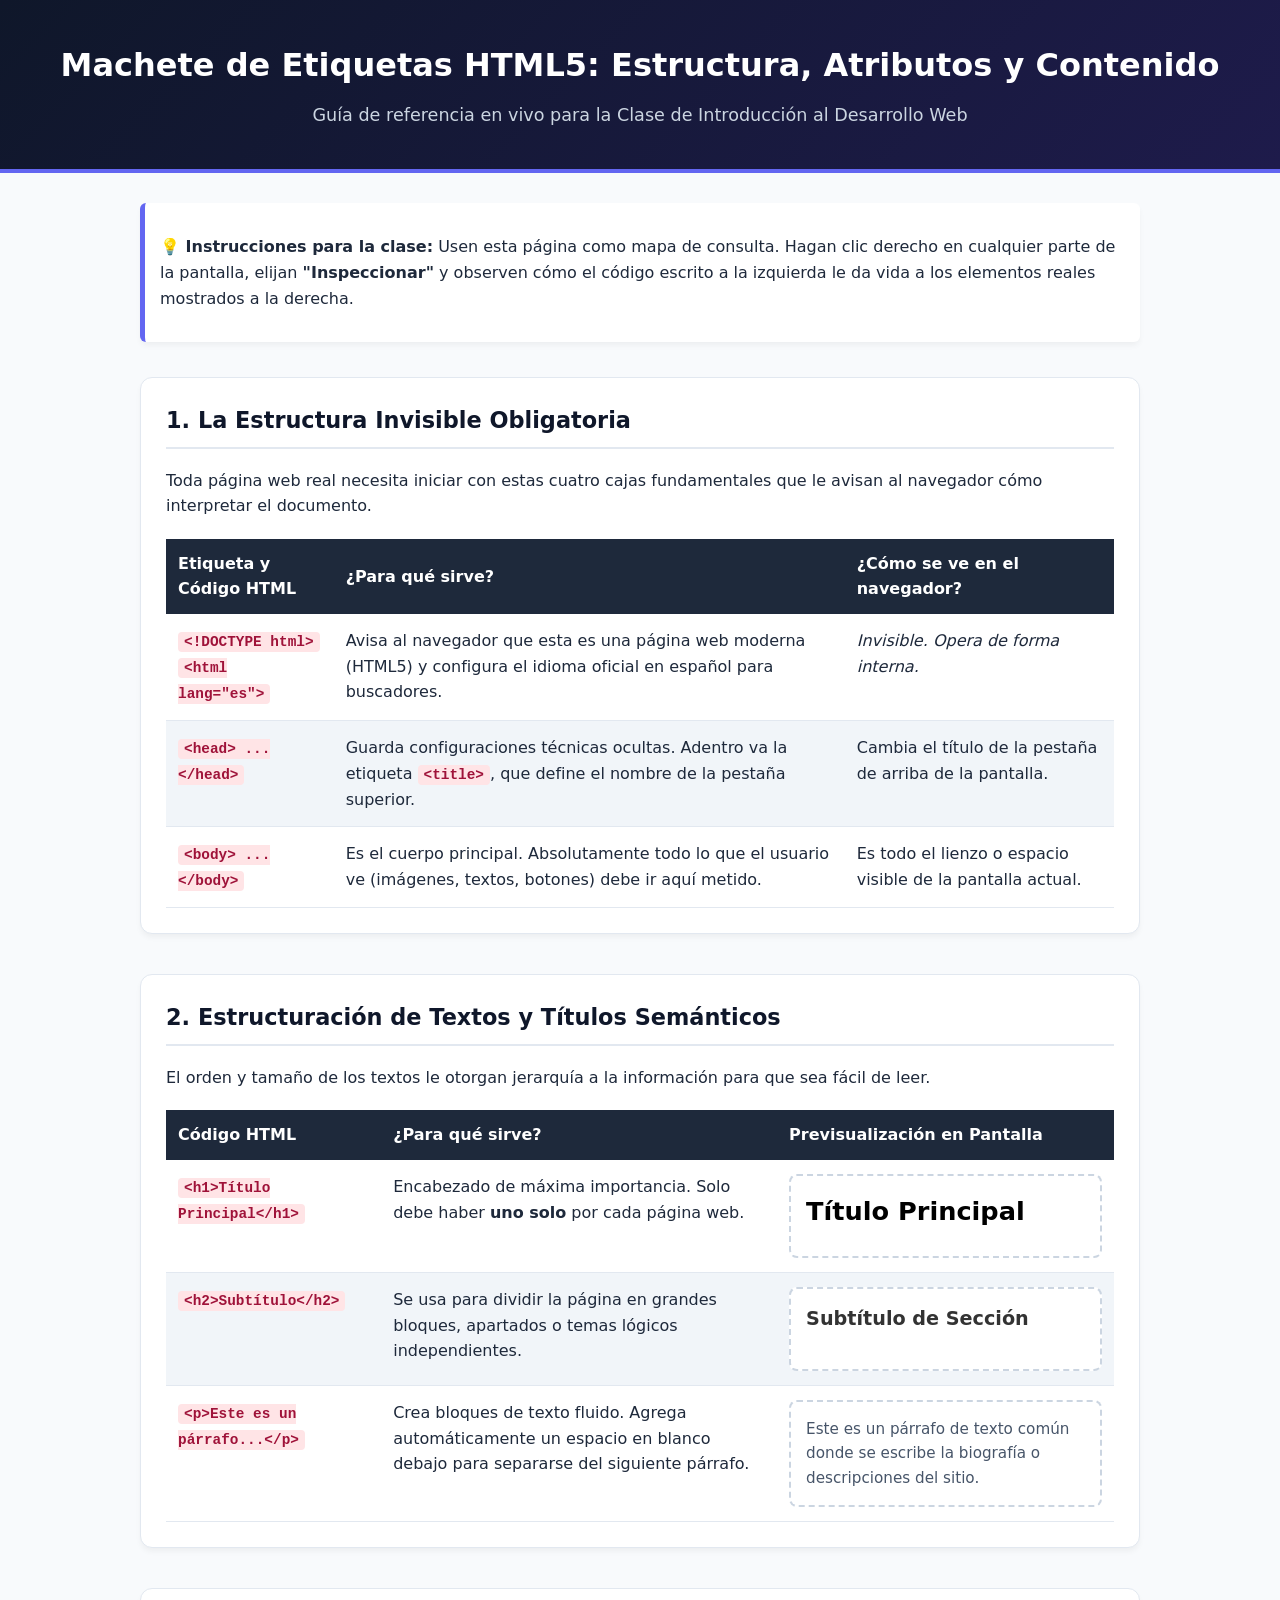
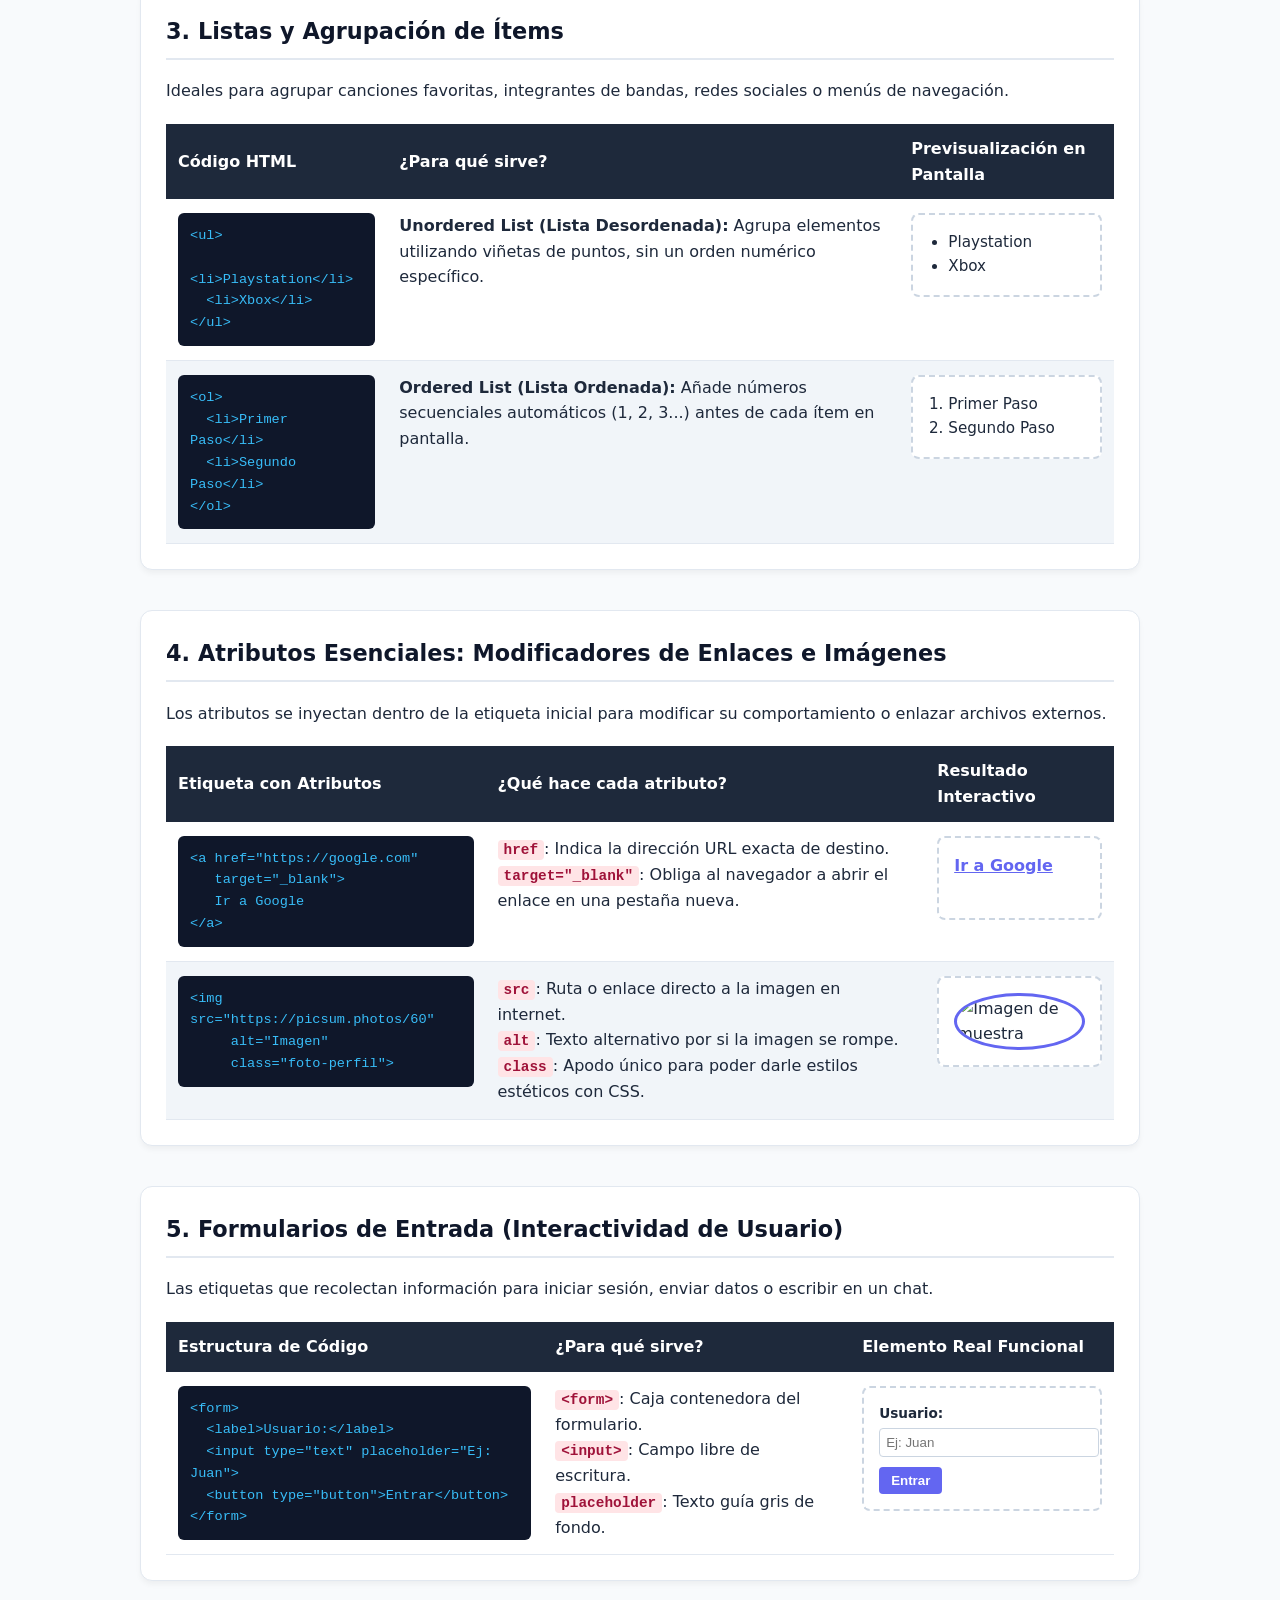
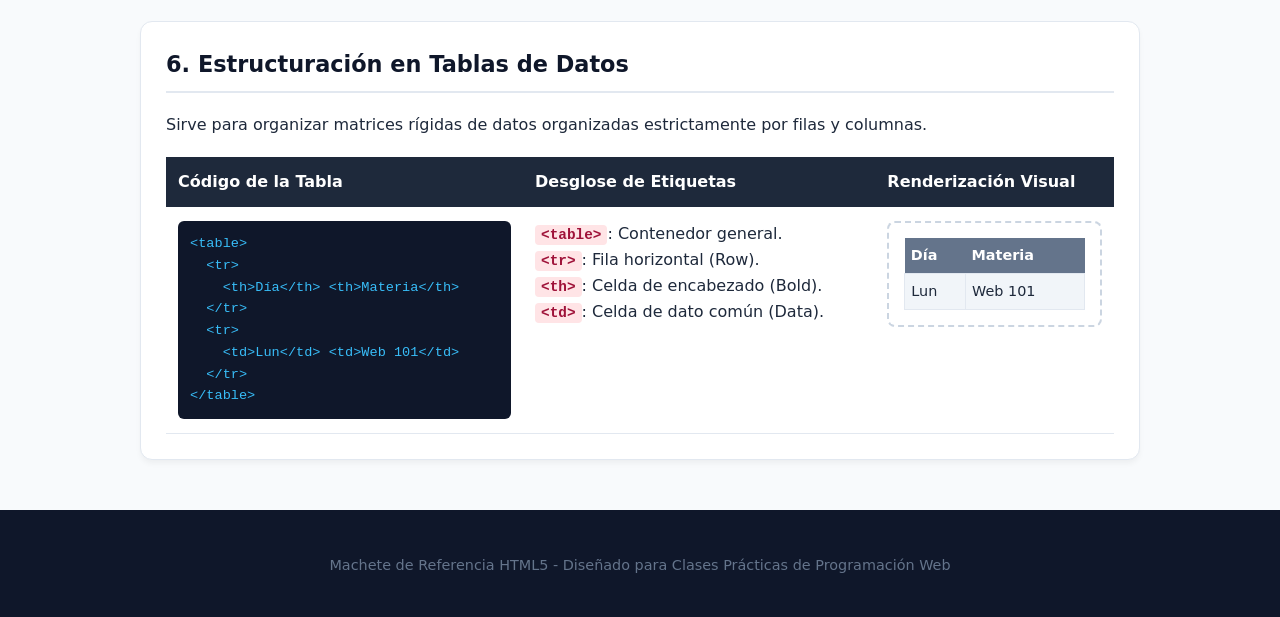
==== Clases/1°_semana/HTML/index.html @ 9af65102 "carga de primera semana de clases" ====
<!DOCTYPE html>
<html lang="es">
<head>
  <meta charset="UTF-8">
  <meta name="viewport" content="width=device-width, initial-scale=1.0">
  <title>Machete Interactivo de HTML5</title>
  <link rel="stylesheet" href="styles.css">
</head>
<body>

  <header class="header-banner">
    <h1>Machete de Etiquetas HTML5: Estructura, Atributos y Contenido</h1>
    <p>Guía de referencia en vivo para la Clase de Introducción al Desarrollo Web</p>
  </header>

  <main class="contenedor-principal">
    <div class="intro-box">
      <p><strong>💡 Instrucciones para la clase:</strong> Usen esta página como mapa de consulta. Hagan clic derecho en cualquier parte de la pantalla, elijan <strong>"Inspeccionar"</strong> y observen cómo el código escrito a la izquierda le da vida a los elementos reales mostrados a la derecha.</p>
    </div>

    <section class="bloque-leccion">
      <h2>1. La Estructura Invisible Obligatoria</h2>
      <p>Toda página web real necesita iniciar con estas cuatro cajas fundamentales que le avisan al navegador cómo interpretar el documento.</p>
      
      <table class="tabla-etiquetas">
        <thead>
          <tr>
            <th>Etiqueta y Código HTML</th>
            <th>¿Para qué sirve?</th>
            <th>¿Cómo se ve en el navegador?</th>
          </tr>
        </thead>
        <tbody>
          <tr>
            <td><code>&lt;!DOCTYPE html&gt;</code><br><code>&lt;html lang="es"&gt;</code></td>
            <td>Avisa al navegador que esta es una página web moderna (HTML5) y configura el idioma oficial en español para buscadores.</td>
            <td><em>Invisible. Opera de forma interna.</em></td>
          </tr>
          <tr>
            <td><code>&lt;head&gt; ... &lt;/head&gt;</code></td>
            <td>Guarda configuraciones técnicas ocultas. Adentro va la etiqueta <code>&lt;title&gt;</code>, que define el nombre de la pestaña superior.</td>
            <td>Cambia el título de la pestaña de arriba de la pantalla.</td>
          </tr>
          <tr>
            <td><code>&lt;body&gt; ... &lt;/body&gt;</code></td>
            <td>Es el cuerpo principal. Absolutamente todo lo que el usuario ve (imágenes, textos, botones) debe ir aquí metido.</td>
            <td>Es todo el lienzo o espacio visible de la pantalla actual.</td>
          </tr>
        </tbody>
      </table>
    </section>

    <section class="bloque-leccion">
      <h2>2. Estructuración de Textos y Títulos Semánticos</h2>
      <p>El orden y tamaño de los textos le otorgan jerarquía a la información para que sea fácil de leer.</p>
      <table class="tabla-etiquetas">
        <thead>
          <tr>
            <th>Código HTML</th>
            <th>¿Para qué sirve?</th>
            <th>Previsualización en Pantalla</th>
          </tr>
        </thead>
        <tbody>
          <tr>
            <td><code>&lt;h1&gt;Título Principal&lt;/h1&gt;</code></td>
            <td>Encabezado de máxima importancia. Solo debe haber <strong>uno solo</strong> por cada página web.</td>
            <td><div class="preview-box"><h1>Título Principal</h1></div></td>
          </tr>
          <tr>
            <td><code>&lt;h2&gt;Subtítulo&lt;/h2&gt;</code></td>
            <td>Se usa para dividir la página en grandes bloques, apartados o temas lógicos independientes.</td>
            <td><div class="preview-box"><h2>Subtítulo de Sección</h2></div></td>
          </tr>
          <tr>
            <td><code>&lt;p&gt;Este es un párrafo...&lt;/p&gt;</code></td>
            <td>Crea bloques de texto fluido. Agrega automáticamente un espacio en blanco debajo para separarse del siguiente párrafo.</td>
            <td><div class="preview-box"><p>Este es un párrafo de texto común donde se escribe la biografía o descripciones del sitio.</p></div></td>
          </tr>
        </tbody>
      </table>
    </section>

    <section class="bloque-leccion">
      <h2>3. Listas y Agrupación de Ítems</h2>
      <p>Ideales para agrupar canciones favoritas, integrantes de bandas, redes sociales o menús de navegación.</p>
      <table class="tabla-etiquetas">
        <thead>
          <tr>
            <th>Código HTML</th>
            <th>¿Para qué sirve?</th>
            <th>Previsualización en Pantalla</th>
          </tr>
        </thead>
        <tbody>
          <tr>
            <td>
<pre>&lt;ul&gt;
  &lt;li&gt;Playstation&lt;/li&gt;
  &lt;li&gt;Xbox&lt;/li&gt;
&lt;/ul&gt;</pre>
            </td>
            <td><strong>Unordered List (Lista Desordenada):</strong> Agrupa elementos utilizando viñetas de puntos, sin un orden numérico específico.</td>
            <td>
              <div class="preview-box">
                <ul>
                  <li>Playstation</li>
                  <li>Xbox</li>
                </ul>
              </div>
            </td>
          </tr>
          <tr>
            <td>
<pre>&lt;ol&gt;
  &lt;li&gt;Primer Paso&lt;/li&gt;
  &lt;li&gt;Segundo Paso&lt;/li&gt;
&lt;/ol&gt;</pre>
            </td>
            <td><strong>Ordered List (Lista Ordenada):</strong> Añade números secuenciales automáticos (1, 2, 3...) antes de cada ítem en pantalla.</td>
            <td>
              <div class="preview-box">
                <ol>
                  <li>Primer Paso</li>
                  <li>Segundo Paso</li>
                </ol>
              </div>
            </td>
          </tr>
        </tbody>
      </table>
    </section>

    <section class="bloque-leccion">
      <h2>4. Atributos Esenciales: Modificadores de Enlaces e Imágenes</h2>
      <p>Los atributos se inyectan dentro de la etiqueta inicial para modificar su comportamiento o enlazar archivos externos.</p>
      <table class="tabla-etiquetas">
        <thead>
          <tr>
            <th>Etiqueta con Atributos</th>
            <th>¿Qué hace cada atributo?</th>
            <th>Resultado Interactivo</th>
          </tr>
        </thead>
        <tbody>
          <tr>
            <td>
<pre>&lt;a href="https://google.com" 
   target="_blank"&gt;
   Ir a Google
&lt;/a&gt;</pre>
            </td>
            <td>
              <code>href</code>: Indica la dirección URL exacta de destino.<br>
              <code>target="_blank"</code>: Obliga al navegador a abrir el enlace en una pestaña nueva.
            </td>
            <td>
              <div class="preview-box">
                <a href="https://google.com" target="_blank" class="enlace-prueba">Ir a Google</a>
              </div>
            </td>
          </tr>
          <tr>
            <td>
<pre>&lt;img src="https://picsum.photos/60" 
     alt="Imagen" 
     class="foto-perfil"&gt;</pre>
            </td>
            <td>
              <code>src</code>: Ruta o enlace directo a la imagen en internet.<br>
              <code>alt</code>: Texto alternativo por si la imagen se rompe.<br>
              <code>class</code>: Apodo único para poder darle estilos estéticos con CSS.
            </td>
            <td>
              <div class="preview-box">
                <img src="https://picsum.photos/60" alt="Imagen de muestra" class="foto-muestra">
              </div>
            </td>
          </tr>
        </tbody>
      </table>
    </section>

    <section class="bloque-leccion">
      <h2>5. Formularios de Entrada (Interactividad de Usuario)</h2>
      <p>Las etiquetas que recolectan información para iniciar sesión, enviar datos o escribir en un chat.</p>
      <table class="tabla-etiquetas">
        <thead>
          <tr>
            <th>Estructura de Código</th>
            <th>¿Para qué sirve?</th>
            <th>Elemento Real Funcional</th>
          </tr>
        </thead>
        <tbody>
          <tr>
            <td>
<pre>&lt;form&gt;
  &lt;label&gt;Usuario:&lt;/label&gt;
  &lt;input type="text" placeholder="Ej: Juan"&gt;
  &lt;button type="button"&gt;Entrar&lt;/button&gt;
&lt;/form&gt;</pre>
            </td>
            <td>
              <code>&lt;form&gt;</code>: Caja contenedora del formulario.<br>
              <code>&lt;input&gt;</code>: Campo libre de escritura.<br>
              <code>placeholder</code>: Texto guía gris de fondo.
            </td>
            <td>
              <div class="preview-box">
                <form class="preview-form" onsubmit="return false;">
                  <label>Usuario:</label>
                  <input type="text" placeholder="Ej: Juan">
                  <button type="button">Entrar</button>
                </form>
              </div>
            </td>
          </tr>
        </tbody>
      </table>
    </section>

    <section class="bloque-leccion">
      <h2>6. Estructuración en Tablas de Datos</h2>
      <p>Sirve para organizar matrices rígidas de datos organizadas estrictamente por filas y columnas.</p>
      <table class="tabla-etiquetas">
        <thead>
          <tr>
            <th>Código de la Tabla</th>
            <th>Desglose de Etiquetas</th>
            <th>Renderización Visual</th>
          </tr>
        </thead>
        <tbody>
          <tr>
            <td>
<pre>&lt;table&gt;
  &lt;tr&gt;
    &lt;th&gt;Día&lt;/th&gt; &lt;th&gt;Materia&lt;/th&gt;
  &lt;/tr&gt;
  &lt;tr&gt;
    &lt;td&gt;Lun&lt;/td&gt; &lt;td&gt;Web 101&lt;/td&gt;
  &lt;/tr&gt;
&lt;/table&gt;</pre>
            </td>
            <td>
              <code>&lt;table&gt;</code>: Contenedor general.<br>
              <code>&lt;tr&gt;</code>: Fila horizontal (Row).<br>
              <code>&lt;th&gt;</code>: Celda de encabezado (Bold).<br>
              <code>&lt;td&gt;</code>: Celda de dato común (Data).
            </td>
            <td>
              <div class="preview-box">
                <table class="preview-table-demo">
                  <tr>
                    <th>Día</th>
                    <th>Materia</th>
                  </tr>
                  <tr>
                    <td>Lun</td>
                    <td>Web 101</td>
                  </tr>
                </table>
              </div>
            </td>
          </tr>
        </tbody>
      </table>
    </section>
  </main>

  <footer class="footer-page">
    <p>Machete de Referencia HTML5 - Diseñado para Clases Prácticas de Programación Web</p>
  </footer>

</body>
</html>
---- Clases/1°_semana/HTML/styles.css ----
/* CONFIGURACIÓN DE COLORES Y VARIABLES GLOBALES */
:root {
  --bg-main: #f8fafc;
  --bg-dark-banner: #0f172a;
  --bg-card: #ffffff;
  --text-main: #1e293b;
  --text-muted: #64748b;
  --accent-color: #6366f1;
  --accent-hover: #4f46e5;
  --border-color: #e2e8f0;
}

body {
  margin: 0;
  padding: 0;
  font-family: 'Segoe UI', system-ui, sans-serif;
  background-color: var(--bg-main);
  color: var(--text-main);
  line-height: 1.6;
}

/* DISEÑO DE CONTENEDORES Y BLOQUES */
.header-banner {
  background: linear-gradient(135deg, #0f172a 0%, #1e1b4b 100%);
  color: white;
  text-align: center;
  padding: 40px 20px;
  border-bottom: 4px solid var(--accent-color);
}

.header-banner h1 {
  margin: 0;
  font-size: 2rem;
  font-weight: 800;
}

.header-banner p {
  margin: 10px 0 0 0;
  color: #cbd5e1;
  font-size: 1.1rem;
}

.contenedor-principal {
  max-width: 1000px;
  margin: 30px auto;
  padding: 0 20px;
}

.intro-box {
  background-color: var(--bg-card);
  border-left: 5px solid var(--accent-color);
  padding: 15px;
  border-radius: 6px;
  box-shadow: 0 4px 6px -1px rgba(0, 0, 0, 0.05);
  margin-bottom: 35px;
}

.bloque-leccion {
  background-color: var(--bg-card);
  padding: 25px;
  border-radius: 12px;
  box-shadow: 0 4px 6px -1px rgba(0, 0, 0, 0.05);
  margin-bottom: 40px;
  border: 1px solid var(--border-color);
}

.bloque-leccion h2 {
  margin-top: 0;
  color: var(--bg-dark-banner);
  border-bottom: 2px solid var(--border-color);
  padding-bottom: 8px;
  font-size: 1.4rem;
}

/* TABLA DE ATRIBUTOS Y MAPEO */
.tabla-etiquetas {
  width: 100%;
  border-collapse: collapse;
  margin-top: 20px;
}

.tabla-etiquetas th {
  background-color: #1e293b;
  color: white;
  font-weight: 600;
  text-align: left;
  padding: 12px;
}

.tabla-etiquetas td {
  padding: 14px 12px;
  border-bottom: 1px solid var(--border-color);
  vertical-align: top;
}

.tabla-etiquetas tr:nth-child(even) td {
  background-color: #f1f5f9;
}

/* FORMATO DE CÓDIGO E INLINE CODE */
code {
  font-family: 'Consolas', monospace;
  background-color: #ffe4e6;
  color: #9f1239;
  padding: 2px 6px;
  border-radius: 4px;
  font-size: 0.9rem;
  font-weight: 600;
}

pre {
  font-family: 'Consolas', monospace;
  background-color: #0f172a;
  color: #38bdf8;
  padding: 12px;
  border-radius: 6px;
  font-size: 0.85rem;
  margin: 0;
  white-space: pre-wrap;
}

/* CAJAS DE PREVISUALIZACIÓN EN VIVO (DERECHA) */
.preview-box {
  background-color: #ffffff;
  border: 2px dashed #cbd5e1;
  padding: 15px;
  border-radius: 8px;
  min-height: 50px;
}

/* Reseteos limpios dentro de la previsualización */
.preview-box h1 { margin: 0; font-size: 1.6rem; color: #000; }
.preview-box h2 { margin: 0; font-size: 1.2rem; color: #333; border: none; padding: 0; }
.preview-box p { margin: 0; font-size: 0.95rem; color: #475569; }
.preview-box ul, .preview-box ol { margin: 0; padding-left: 20px; font-size: 0.95rem; }

/* Estilos de botones y links simulados en las vistas previas */
.enlace-prueba {
  color: var(--accent-color);
  font-weight: bold;
  text-decoration: underline;
}

.foto-muestra {
  border-radius: 50%;
  border: 3px solid var(--accent-color);
  display: block;
}

/* Estilo para simular el formulario de prueba */
.preview-form label {
  display: block;
  font-size: 0.85rem;
  font-weight: bold;
  margin-bottom: 4px;
}
.preview-form input[type="text"] {
  width: 100%;
  padding: 6px;
  margin-bottom: 10px;
  border: 1px solid #cbd5e1;
  border-radius: 4px;
}
.preview-form button {
  background-color: var(--accent-color);
  color: white;
  border: none;
  padding: 6px 12px;
  border-radius: 4px;
  font-weight: bold;
  cursor: pointer;
}

/* Estilo de la mini tabla interna */
.preview-table-demo {
  width: 100%;
  border-collapse: collapse;
  font-size: 0.9rem;
}
.preview-table-demo th {
  background-color: #64748b;
  color: white;
  padding: 6px;
}
.preview-table-demo td {
  border: 1px solid var(--border-color);
  padding: 6px;
}

.footer-page {
  text-align: center;
  padding: 30px;
  background-color: var(--bg-dark-banner);
  color: var(--text-muted);
  margin-top: 50px;
  font-size: 0.9rem;
}
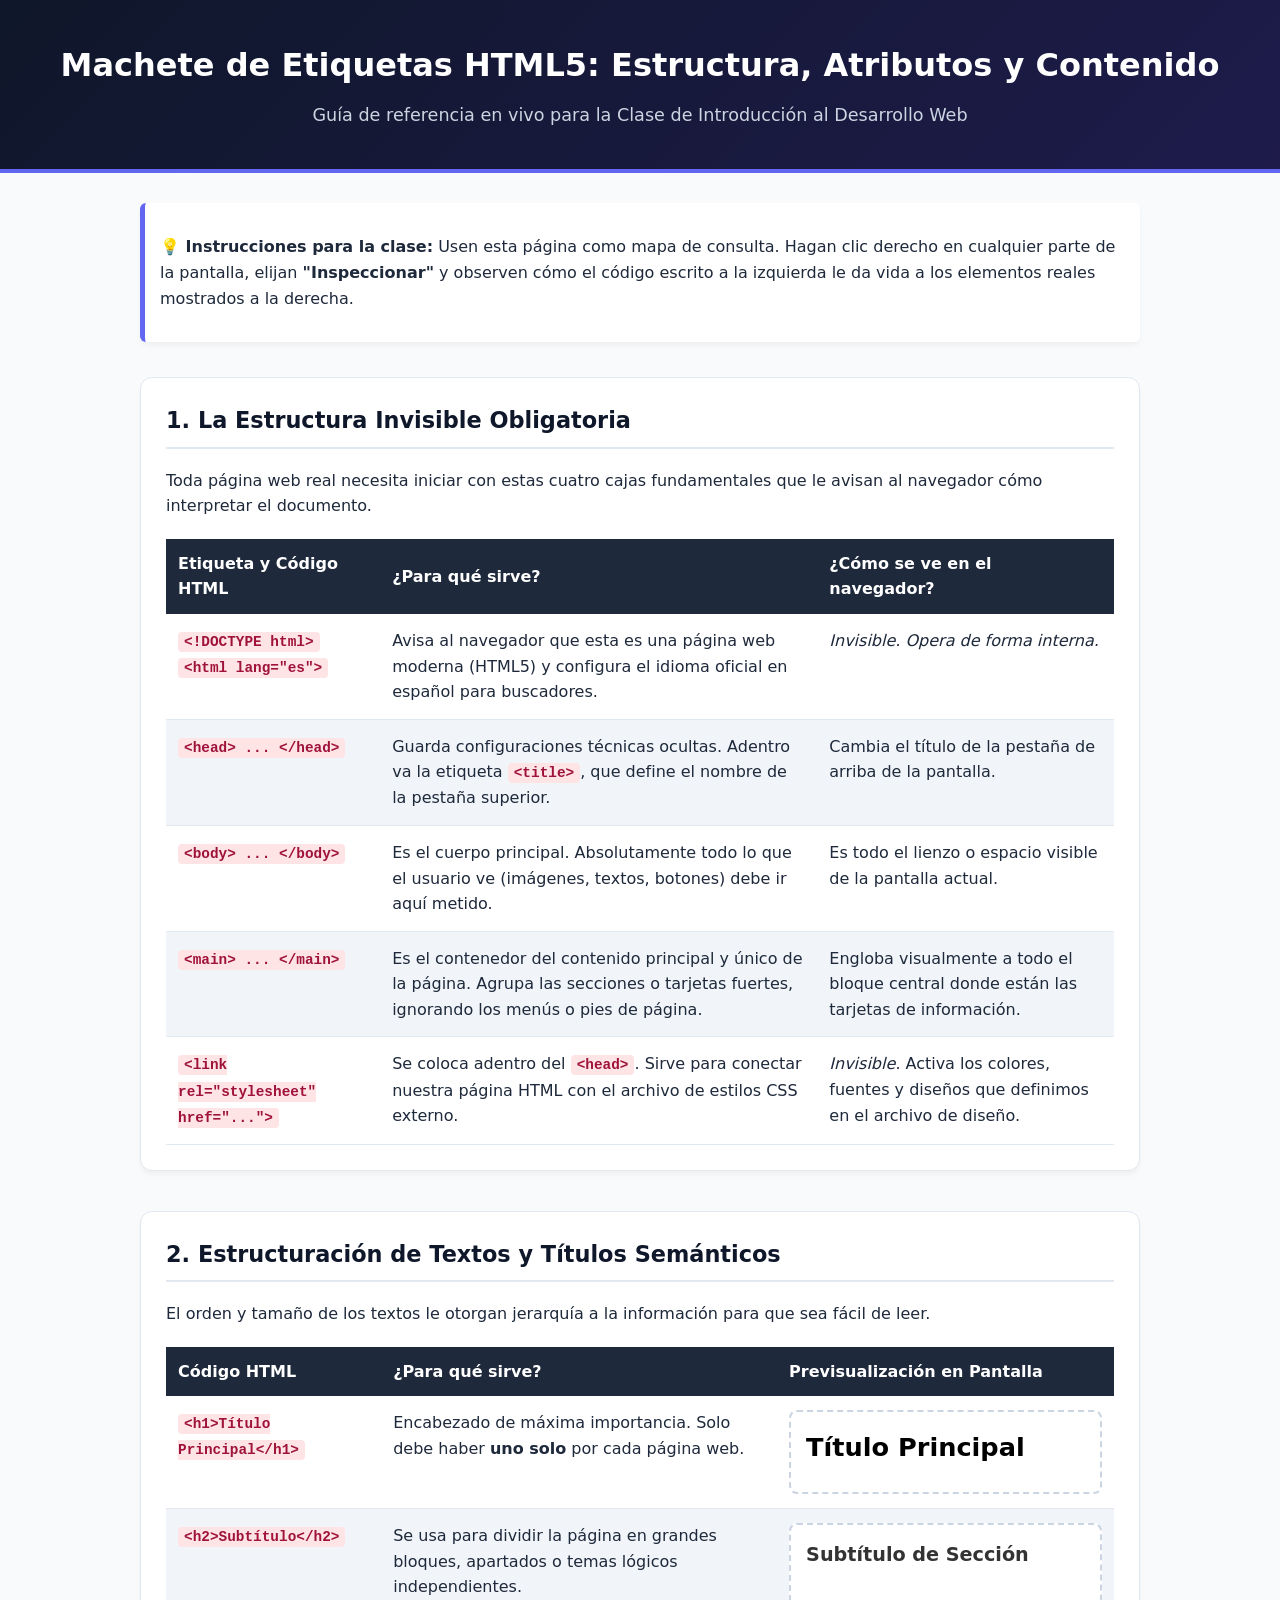
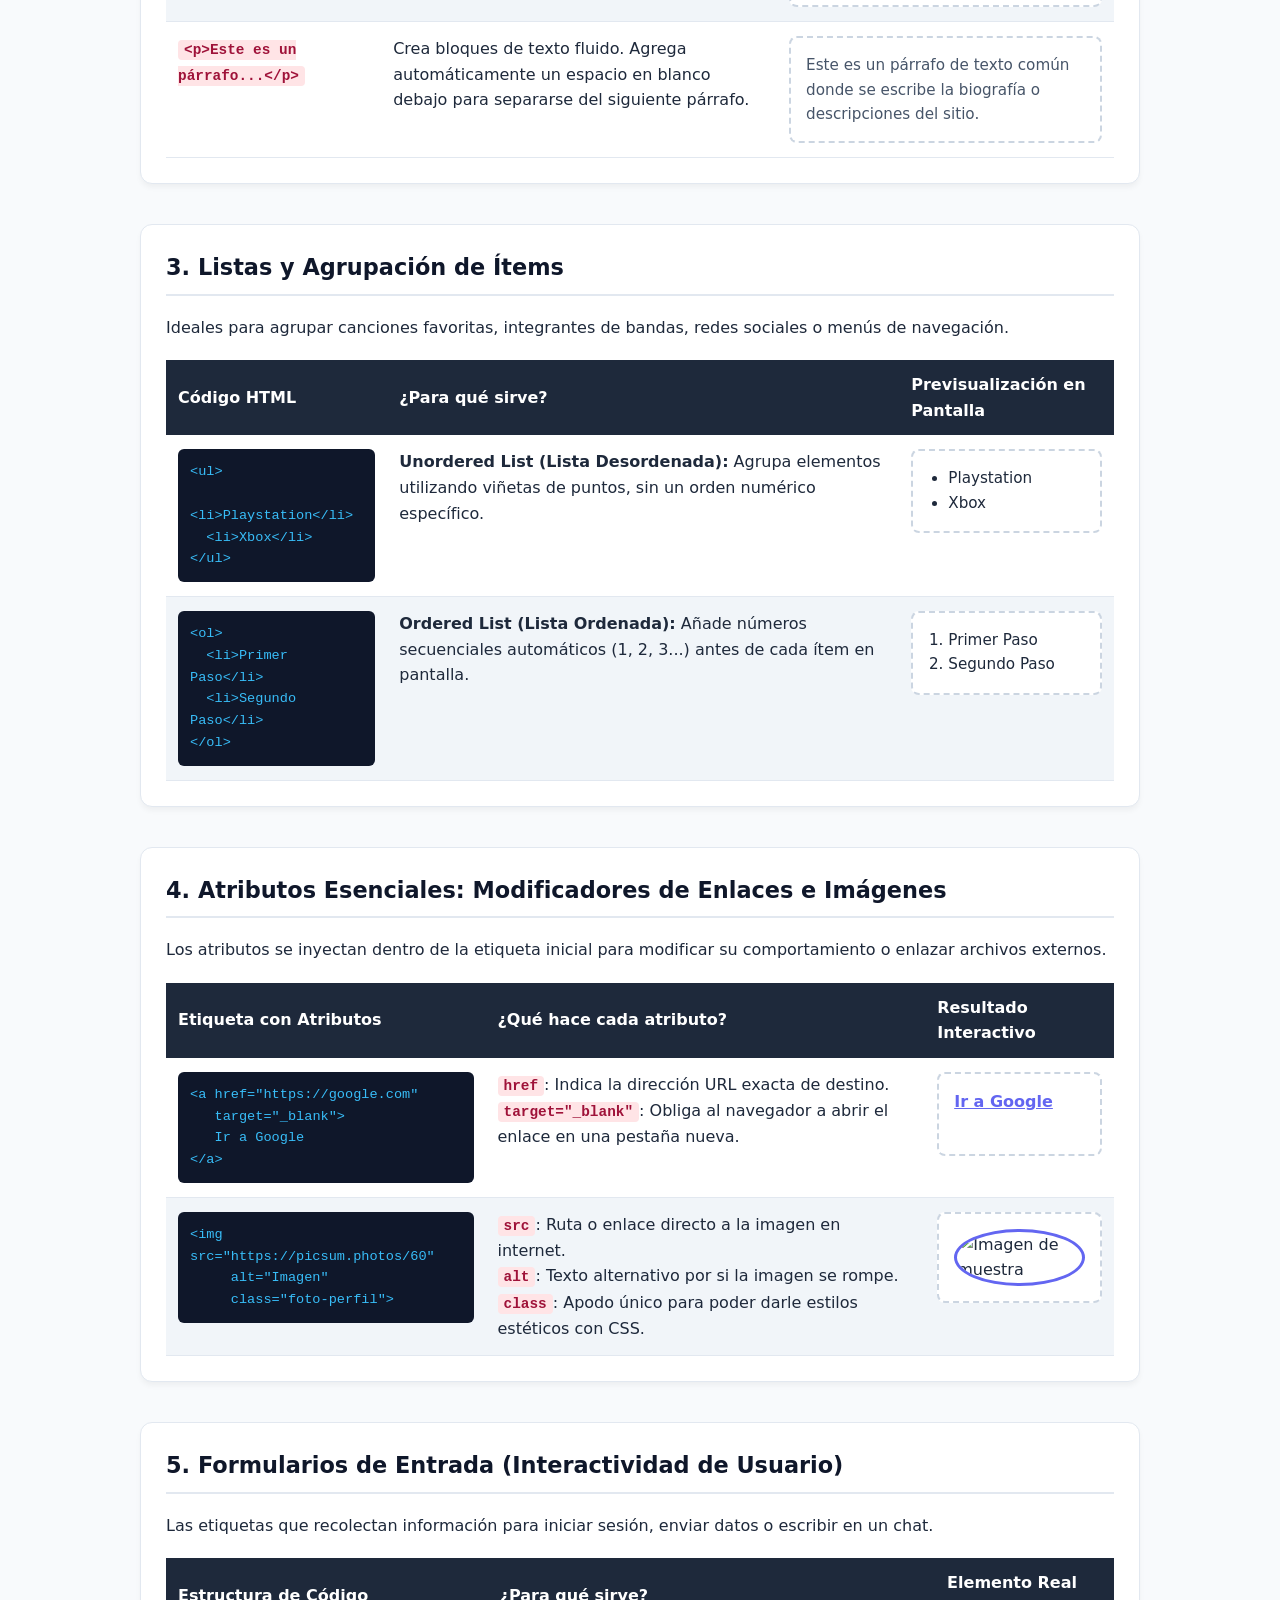
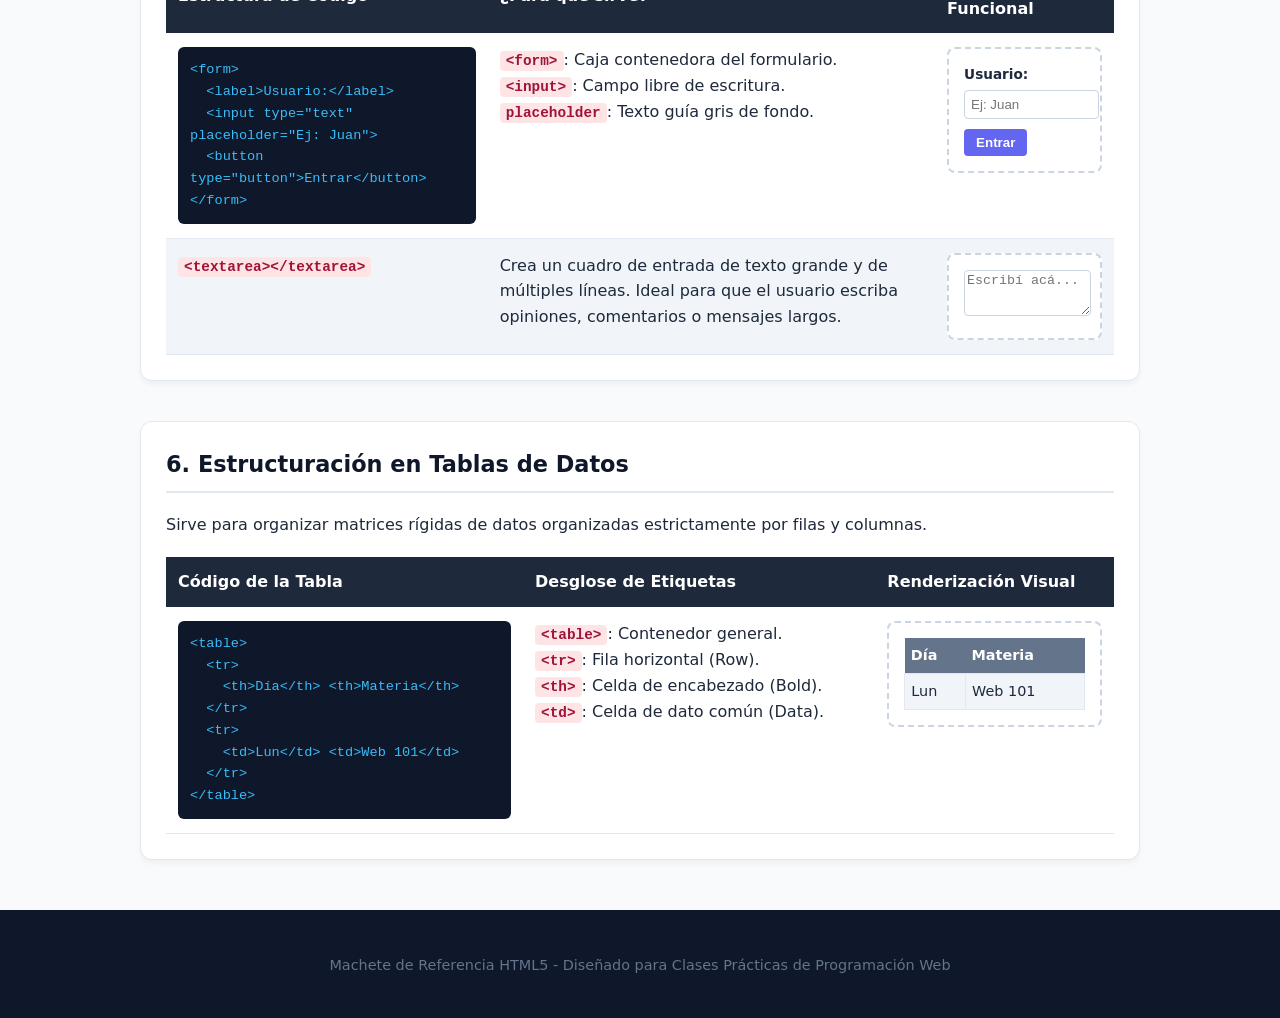
==== commit 34abec4c: "material para visualizacion de actividad de Git y GitHub" ====
--- a/Clases/1°_semana/HTML/index.html
+++ b/Clases/1°_semana/HTML/index.html
@@ -1,277 +1,421 @@
-<!DOCTYPE html>
+<!doctype html>
 <html lang="es">
-<head>
-  <meta charset="UTF-8">
-  <meta name="viewport" content="width=device-width, initial-scale=1.0">
-  <title>Machete Interactivo de HTML5</title>
-  <link rel="stylesheet" href="styles.css">
-</head>
-<body>
-
-  <header class="header-banner">
-    <h1>Machete de Etiquetas HTML5: Estructura, Atributos y Contenido</h1>
-    <p>Guía de referencia en vivo para la Clase de Introducción al Desarrollo Web</p>
-  </header>
-
-  <main class="contenedor-principal">
-    <div class="intro-box">
-      <p><strong>💡 Instrucciones para la clase:</strong> Usen esta página como mapa de consulta. Hagan clic derecho en cualquier parte de la pantalla, elijan <strong>"Inspeccionar"</strong> y observen cómo el código escrito a la izquierda le da vida a los elementos reales mostrados a la derecha.</p>
-    </div>
-
-    <section class="bloque-leccion">
-      <h2>1. La Estructura Invisible Obligatoria</h2>
-      <p>Toda página web real necesita iniciar con estas cuatro cajas fundamentales que le avisan al navegador cómo interpretar el documento.</p>
-      
-      <table class="tabla-etiquetas">
-        <thead>
-          <tr>
-            <th>Etiqueta y Código HTML</th>
-            <th>¿Para qué sirve?</th>
-            <th>¿Cómo se ve en el navegador?</th>
-          </tr>
-        </thead>
-        <tbody>
-          <tr>
-            <td><code>&lt;!DOCTYPE html&gt;</code><br><code>&lt;html lang="es"&gt;</code></td>
-            <td>Avisa al navegador que esta es una página web moderna (HTML5) y configura el idioma oficial en español para buscadores.</td>
-            <td><em>Invisible. Opera de forma interna.</em></td>
-          </tr>
-          <tr>
-            <td><code>&lt;head&gt; ... &lt;/head&gt;</code></td>
-            <td>Guarda configuraciones técnicas ocultas. Adentro va la etiqueta <code>&lt;title&gt;</code>, que define el nombre de la pestaña superior.</td>
-            <td>Cambia el título de la pestaña de arriba de la pantalla.</td>
-          </tr>
-          <tr>
-            <td><code>&lt;body&gt; ... &lt;/body&gt;</code></td>
-            <td>Es el cuerpo principal. Absolutamente todo lo que el usuario ve (imágenes, textos, botones) debe ir aquí metido.</td>
-            <td>Es todo el lienzo o espacio visible de la pantalla actual.</td>
-          </tr>
-        </tbody>
-      </table>
-    </section>
-
-    <section class="bloque-leccion">
-      <h2>2. Estructuración de Textos y Títulos Semánticos</h2>
-      <p>El orden y tamaño de los textos le otorgan jerarquía a la información para que sea fácil de leer.</p>
-      <table class="tabla-etiquetas">
-        <thead>
-          <tr>
-            <th>Código HTML</th>
-            <th>¿Para qué sirve?</th>
-            <th>Previsualización en Pantalla</th>
-          </tr>
-        </thead>
-        <tbody>
-          <tr>
-            <td><code>&lt;h1&gt;Título Principal&lt;/h1&gt;</code></td>
-            <td>Encabezado de máxima importancia. Solo debe haber <strong>uno solo</strong> por cada página web.</td>
-            <td><div class="preview-box"><h1>Título Principal</h1></div></td>
-          </tr>
-          <tr>
-            <td><code>&lt;h2&gt;Subtítulo&lt;/h2&gt;</code></td>
-            <td>Se usa para dividir la página en grandes bloques, apartados o temas lógicos independientes.</td>
-            <td><div class="preview-box"><h2>Subtítulo de Sección</h2></div></td>
-          </tr>
-          <tr>
-            <td><code>&lt;p&gt;Este es un párrafo...&lt;/p&gt;</code></td>
-            <td>Crea bloques de texto fluido. Agrega automáticamente un espacio en blanco debajo para separarse del siguiente párrafo.</td>
-            <td><div class="preview-box"><p>Este es un párrafo de texto común donde se escribe la biografía o descripciones del sitio.</p></div></td>
-          </tr>
-        </tbody>
-      </table>
-    </section>
-
-    <section class="bloque-leccion">
-      <h2>3. Listas y Agrupación de Ítems</h2>
-      <p>Ideales para agrupar canciones favoritas, integrantes de bandas, redes sociales o menús de navegación.</p>
-      <table class="tabla-etiquetas">
-        <thead>
-          <tr>
-            <th>Código HTML</th>
-            <th>¿Para qué sirve?</th>
-            <th>Previsualización en Pantalla</th>
-          </tr>
-        </thead>
-        <tbody>
-          <tr>
-            <td>
-<pre>&lt;ul&gt;
+  <head>
+    <meta charset="UTF-8" />
+    <meta name="viewport" content="width=device-width, initial-scale=1.0" />
+    <title>Machete Interactivo de HTML5</title>
+    <link rel="stylesheet" href="styles.css" />
+  </head>
+  <body>
+    <header class="header-banner">
+      <h1>Machete de Etiquetas HTML5: Estructura, Atributos y Contenido</h1>
+      <p>
+        Guía de referencia en vivo para la Clase de Introducción al Desarrollo
+        Web
+      </p>
+    </header>
+
+    <main class="contenedor-principal">
+      <div class="intro-box">
+        <p>
+          <strong>💡 Instrucciones para la clase:</strong> Usen esta página como
+          mapa de consulta. Hagan clic derecho en cualquier parte de la
+          pantalla, elijan <strong>"Inspeccionar"</strong> y observen cómo el
+          código escrito a la izquierda le da vida a los elementos reales
+          mostrados a la derecha.
+        </p>
+      </div>
+
+      <section class="bloque-leccion">
+        <h2>1. La Estructura Invisible Obligatoria</h2>
+        <p>
+          Toda página web real necesita iniciar con estas cuatro cajas
+          fundamentales que le avisan al navegador cómo interpretar el
+          documento.
+        </p>
+
+        <table class="tabla-etiquetas">
+          <thead>
+            <tr>
+              <th>Etiqueta y Código HTML</th>
+              <th>¿Para qué sirve?</th>
+              <th>¿Cómo se ve en el navegador?</th>
+            </tr>
+          </thead>
+          <tbody>
+            <tr>
+              <td>
+                <code>&lt;!DOCTYPE html&gt;</code><br /><code
+                  >&lt;html lang="es"&gt;</code
+                >
+              </td>
+              <td>
+                Avisa al navegador que esta es una página web moderna (HTML5) y
+                configura el idioma oficial en español para buscadores.
+              </td>
+              <td><em>Invisible. Opera de forma interna.</em></td>
+            </tr>
+            <tr>
+              <td><code>&lt;head&gt; ... &lt;/head&gt;</code></td>
+              <td>
+                Guarda configuraciones técnicas ocultas. Adentro va la etiqueta
+                <code>&lt;title&gt;</code>, que define el nombre de la pestaña
+                superior.
+              </td>
+              <td>Cambia el título de la pestaña de arriba de la pantalla.</td>
+            </tr>
+            <tr>
+              <td><code>&lt;body&gt; ... &lt;/body&gt;</code></td>
+              <td>
+                Es el cuerpo principal. Absolutamente todo lo que el usuario ve
+                (imágenes, textos, botones) debe ir aquí metido.
+              </td>
+              <td>
+                Es todo el lienzo o espacio visible de la pantalla actual.
+              </td>
+            </tr>
+            <tr>
+              <td><code>&lt;main&gt; ... &lt;/main&gt;</code></td>
+              <td>
+                Es el contenedor del contenido principal y único de la página.
+                Agrupa las secciones o tarjetas fuertes, ignorando los menús o
+                pies de página.
+              </td>
+              <td>
+                Engloba visualmente a todo el bloque central donde están las
+                tarjetas de información.
+              </td>
+            </tr>
+            <tr>
+              <td><code>&lt;link rel="stylesheet" href="..."&gt;</code></td>
+              <td>
+                Se coloca adentro del <code>&lt;head&gt;</code>. Sirve para
+                conectar nuestra página HTML con el archivo de estilos CSS
+                externo.
+              </td>
+              <td>
+                <em>Invisible.</em> Activa los colores, fuentes y diseños que
+                definimos en el archivo de diseño.
+              </td>
+            </tr>
+          </tbody>
+        </table>
+      </section>
+
+      <section class="bloque-leccion">
+        <h2>2. Estructuración de Textos y Títulos Semánticos</h2>
+        <p>
+          El orden y tamaño de los textos le otorgan jerarquía a la información
+          para que sea fácil de leer.
+        </p>
+        <table class="tabla-etiquetas">
+          <thead>
+            <tr>
+              <th>Código HTML</th>
+              <th>¿Para qué sirve?</th>
+              <th>Previsualización en Pantalla</th>
+            </tr>
+          </thead>
+          <tbody>
+            <tr>
+              <td><code>&lt;h1&gt;Título Principal&lt;/h1&gt;</code></td>
+              <td>
+                Encabezado de máxima importancia. Solo debe haber
+                <strong>uno solo</strong> por cada página web.
+              </td>
+              <td>
+                <div class="preview-box"><h1>Título Principal</h1></div>
+              </td>
+            </tr>
+            <tr>
+              <td><code>&lt;h2&gt;Subtítulo&lt;/h2&gt;</code></td>
+              <td>
+                Se usa para dividir la página en grandes bloques, apartados o
+                temas lógicos independientes.
+              </td>
+              <td>
+                <div class="preview-box"><h2>Subtítulo de Sección</h2></div>
+              </td>
+            </tr>
+            <tr>
+              <td><code>&lt;p&gt;Este es un párrafo...&lt;/p&gt;</code></td>
+              <td>
+                Crea bloques de texto fluido. Agrega automáticamente un espacio
+                en blanco debajo para separarse del siguiente párrafo.
+              </td>
+              <td>
+                <div class="preview-box">
+                  <p>
+                    Este es un párrafo de texto común donde se escribe la
+                    biografía o descripciones del sitio.
+                  </p>
+                </div>
+              </td>
+            </tr>
+          </tbody>
+        </table>
+      </section>
+
+      <section class="bloque-leccion">
+        <h2>3. Listas y Agrupación de Ítems</h2>
+        <p>
+          Ideales para agrupar canciones favoritas, integrantes de bandas, redes
+          sociales o menús de navegación.
+        </p>
+        <table class="tabla-etiquetas">
+          <thead>
+            <tr>
+              <th>Código HTML</th>
+              <th>¿Para qué sirve?</th>
+              <th>Previsualización en Pantalla</th>
+            </tr>
+          </thead>
+          <tbody>
+            <tr>
+              <td>
+                <pre>
+&lt;ul&gt;
   &lt;li&gt;Playstation&lt;/li&gt;
   &lt;li&gt;Xbox&lt;/li&gt;
-&lt;/ul&gt;</pre>
-            </td>
-            <td><strong>Unordered List (Lista Desordenada):</strong> Agrupa elementos utilizando viñetas de puntos, sin un orden numérico específico.</td>
-            <td>
-              <div class="preview-box">
-                <ul>
-                  <li>Playstation</li>
-                  <li>Xbox</li>
-                </ul>
-              </div>
-            </td>
-          </tr>
-          <tr>
-            <td>
-<pre>&lt;ol&gt;
+&lt;/ul&gt;</pre
+                >
+              </td>
+              <td>
+                <strong>Unordered List (Lista Desordenada):</strong> Agrupa
+                elementos utilizando viñetas de puntos, sin un orden numérico
+                específico.
+              </td>
+              <td>
+                <div class="preview-box">
+                  <ul>
+                    <li>Playstation</li>
+                    <li>Xbox</li>
+                  </ul>
+                </div>
+              </td>
+            </tr>
+            <tr>
+              <td>
+                <pre>
+&lt;ol&gt;
   &lt;li&gt;Primer Paso&lt;/li&gt;
   &lt;li&gt;Segundo Paso&lt;/li&gt;
-&lt;/ol&gt;</pre>
-            </td>
-            <td><strong>Ordered List (Lista Ordenada):</strong> Añade números secuenciales automáticos (1, 2, 3...) antes de cada ítem en pantalla.</td>
-            <td>
-              <div class="preview-box">
-                <ol>
-                  <li>Primer Paso</li>
-                  <li>Segundo Paso</li>
-                </ol>
-              </div>
-            </td>
-          </tr>
-        </tbody>
-      </table>
-    </section>
-
-    <section class="bloque-leccion">
-      <h2>4. Atributos Esenciales: Modificadores de Enlaces e Imágenes</h2>
-      <p>Los atributos se inyectan dentro de la etiqueta inicial para modificar su comportamiento o enlazar archivos externos.</p>
-      <table class="tabla-etiquetas">
-        <thead>
-          <tr>
-            <th>Etiqueta con Atributos</th>
-            <th>¿Qué hace cada atributo?</th>
-            <th>Resultado Interactivo</th>
-          </tr>
-        </thead>
-        <tbody>
-          <tr>
-            <td>
-<pre>&lt;a href="https://google.com" 
+&lt;/ol&gt;</pre
+                >
+              </td>
+              <td>
+                <strong>Ordered List (Lista Ordenada):</strong> Añade números
+                secuenciales automáticos (1, 2, 3...) antes de cada ítem en
+                pantalla.
+              </td>
+              <td>
+                <div class="preview-box">
+                  <ol>
+                    <li>Primer Paso</li>
+                    <li>Segundo Paso</li>
+                  </ol>
+                </div>
+              </td>
+            </tr>
+          </tbody>
+        </table>
+      </section>
+
+      <section class="bloque-leccion">
+        <h2>4. Atributos Esenciales: Modificadores de Enlaces e Imágenes</h2>
+        <p>
+          Los atributos se inyectan dentro de la etiqueta inicial para modificar
+          su comportamiento o enlazar archivos externos.
+        </p>
+        <table class="tabla-etiquetas">
+          <thead>
+            <tr>
+              <th>Etiqueta con Atributos</th>
+              <th>¿Qué hace cada atributo?</th>
+              <th>Resultado Interactivo</th>
+            </tr>
+          </thead>
+          <tbody>
+            <tr>
+              <td>
+                <pre>
+&lt;a href="https://google.com" 
    target="_blank"&gt;
    Ir a Google
-&lt;/a&gt;</pre>
-            </td>
-            <td>
-              <code>href</code>: Indica la dirección URL exacta de destino.<br>
-              <code>target="_blank"</code>: Obliga al navegador a abrir el enlace en una pestaña nueva.
-            </td>
-            <td>
-              <div class="preview-box">
-                <a href="https://google.com" target="_blank" class="enlace-prueba">Ir a Google</a>
-              </div>
-            </td>
-          </tr>
-          <tr>
-            <td>
-<pre>&lt;img src="https://picsum.photos/60" 
+&lt;/a&gt;</pre
+                >
+              </td>
+              <td>
+                <code>href</code>: Indica la dirección URL exacta de destino.<br />
+                <code>target="_blank"</code>: Obliga al navegador a abrir el
+                enlace en una pestaña nueva.
+              </td>
+              <td>
+                <div class="preview-box">
+                  <a
+                    href="https://google.com"
+                    target="_blank"
+                    class="enlace-prueba"
+                    >Ir a Google</a
+                  >
+                </div>
+              </td>
+            </tr>
+            <tr>
+              <td>
+                <pre>
+&lt;img src="https://picsum.photos/60" 
      alt="Imagen" 
-     class="foto-perfil"&gt;</pre>
-            </td>
-            <td>
-              <code>src</code>: Ruta o enlace directo a la imagen en internet.<br>
-              <code>alt</code>: Texto alternativo por si la imagen se rompe.<br>
-              <code>class</code>: Apodo único para poder darle estilos estéticos con CSS.
-            </td>
-            <td>
-              <div class="preview-box">
-                <img src="https://picsum.photos/60" alt="Imagen de muestra" class="foto-muestra">
-              </div>
-            </td>
-          </tr>
-        </tbody>
-      </table>
-    </section>
-
-    <section class="bloque-leccion">
-      <h2>5. Formularios de Entrada (Interactividad de Usuario)</h2>
-      <p>Las etiquetas que recolectan información para iniciar sesión, enviar datos o escribir en un chat.</p>
-      <table class="tabla-etiquetas">
-        <thead>
-          <tr>
-            <th>Estructura de Código</th>
-            <th>¿Para qué sirve?</th>
-            <th>Elemento Real Funcional</th>
-          </tr>
-        </thead>
-        <tbody>
-          <tr>
-            <td>
-<pre>&lt;form&gt;
+     class="foto-perfil"&gt;</pre
+                >
+              </td>
+              <td>
+                <code>src</code>: Ruta o enlace directo a la imagen en
+                internet.<br />
+                <code>alt</code>: Texto alternativo por si la imagen se
+                rompe.<br />
+                <code>class</code>: Apodo único para poder darle estilos
+                estéticos con CSS.
+              </td>
+              <td>
+                <div class="preview-box">
+                  <img
+                    src="https://picsum.photos/60"
+                    alt="Imagen de muestra"
+                    class="foto-muestra"
+                  />
+                </div>
+              </td>
+            </tr>
+          </tbody>
+        </table>
+      </section>
+
+      <section class="bloque-leccion">
+        <h2>5. Formularios de Entrada (Interactividad de Usuario)</h2>
+        <p>
+          Las etiquetas que recolectan información para iniciar sesión, enviar
+          datos o escribir en un chat.
+        </p>
+        <table class="tabla-etiquetas">
+          <thead>
+            <tr>
+              <th>Estructura de Código</th>
+              <th>¿Para qué sirve?</th>
+              <th>Elemento Real Funcional</th>
+            </tr>
+          </thead>
+          <tbody>
+            <tr>
+              <td>
+                <pre>
+&lt;form&gt;
   &lt;label&gt;Usuario:&lt;/label&gt;
   &lt;input type="text" placeholder="Ej: Juan"&gt;
   &lt;button type="button"&gt;Entrar&lt;/button&gt;
-&lt;/form&gt;</pre>
-            </td>
-            <td>
-              <code>&lt;form&gt;</code>: Caja contenedora del formulario.<br>
-              <code>&lt;input&gt;</code>: Campo libre de escritura.<br>
-              <code>placeholder</code>: Texto guía gris de fondo.
-            </td>
-            <td>
-              <div class="preview-box">
-                <form class="preview-form" onsubmit="return false;">
-                  <label>Usuario:</label>
-                  <input type="text" placeholder="Ej: Juan">
-                  <button type="button">Entrar</button>
-                </form>
-              </div>
-            </td>
-          </tr>
-        </tbody>
-      </table>
-    </section>
-
-    <section class="bloque-leccion">
-      <h2>6. Estructuración en Tablas de Datos</h2>
-      <p>Sirve para organizar matrices rígidas de datos organizadas estrictamente por filas y columnas.</p>
-      <table class="tabla-etiquetas">
-        <thead>
-          <tr>
-            <th>Código de la Tabla</th>
-            <th>Desglose de Etiquetas</th>
-            <th>Renderización Visual</th>
-          </tr>
-        </thead>
-        <tbody>
-          <tr>
-            <td>
-<pre>&lt;table&gt;
+&lt;/form&gt;</pre
+                >
+              </td>
+              <td>
+                <code>&lt;form&gt;</code>: Caja contenedora del formulario.<br />
+                <code>&lt;input&gt;</code>: Campo libre de escritura.<br />
+                <code>placeholder</code>: Texto guía gris de fondo.
+              </td>
+              <td>
+                <div class="preview-box">
+                  <form class="preview-form" onsubmit="return false;">
+                    <label>Usuario:</label>
+                    <input type="text" placeholder="Ej: Juan" />
+                    <button type="button">Entrar</button>
+                  </form>
+                </div>
+              </td>
+            </tr>
+            <tr>
+              <td><code>&lt;textarea&gt;&lt;/textarea&gt;</code></td>
+              <td>
+                Crea un cuadro de entrada de texto grande y de múltiples líneas.
+                Ideal para que el usuario escriba opiniones, comentarios o
+                mensajes largos.
+              </td>
+              <td>
+                <div class="preview-box">
+                  <textarea
+                    style="
+                      width: 100%;
+                      height: 40px;
+                      border: 1px solid #cbd5e1;
+                      border-radius: 4px;
+                    "
+                    placeholder="Escribí acá..."
+                    readonly
+                  ></textarea>
+                </div>
+              </td>
+            </tr>
+          </tbody>
+        </table>
+      </section>
+
+      <section class="bloque-leccion">
+        <h2>6. Estructuración en Tablas de Datos</h2>
+        <p>
+          Sirve para organizar matrices rígidas de datos organizadas
+          estrictamente por filas y columnas.
+        </p>
+        <table class="tabla-etiquetas">
+          <thead>
+            <tr>
+              <th>Código de la Tabla</th>
+              <th>Desglose de Etiquetas</th>
+              <th>Renderización Visual</th>
+            </tr>
+          </thead>
+          <tbody>
+            <tr>
+              <td>
+                <pre>
+&lt;table&gt;
   &lt;tr&gt;
     &lt;th&gt;Día&lt;/th&gt; &lt;th&gt;Materia&lt;/th&gt;
   &lt;/tr&gt;
   &lt;tr&gt;
     &lt;td&gt;Lun&lt;/td&gt; &lt;td&gt;Web 101&lt;/td&gt;
   &lt;/tr&gt;
-&lt;/table&gt;</pre>
-            </td>
-            <td>
-              <code>&lt;table&gt;</code>: Contenedor general.<br>
-              <code>&lt;tr&gt;</code>: Fila horizontal (Row).<br>
-              <code>&lt;th&gt;</code>: Celda de encabezado (Bold).<br>
-              <code>&lt;td&gt;</code>: Celda de dato común (Data).
-            </td>
-            <td>
-              <div class="preview-box">
-                <table class="preview-table-demo">
-                  <tr>
-                    <th>Día</th>
-                    <th>Materia</th>
-                  </tr>
-                  <tr>
-                    <td>Lun</td>
-                    <td>Web 101</td>
-                  </tr>
-                </table>
-              </div>
-            </td>
-          </tr>
-        </tbody>
-      </table>
-    </section>
-  </main>
-
-  <footer class="footer-page">
-    <p>Machete de Referencia HTML5 - Diseñado para Clases Prácticas de Programación Web</p>
-  </footer>
-
-</body>
-</html>+&lt;/table&gt;</pre
+                >
+              </td>
+              <td>
+                <code>&lt;table&gt;</code>: Contenedor general.<br />
+                <code>&lt;tr&gt;</code>: Fila horizontal (Row).<br />
+                <code>&lt;th&gt;</code>: Celda de encabezado (Bold).<br />
+                <code>&lt;td&gt;</code>: Celda de dato común (Data).
+              </td>
+              <td>
+                <div class="preview-box">
+                  <table class="preview-table-demo">
+                    <tr>
+                      <th>Día</th>
+                      <th>Materia</th>
+                    </tr>
+                    <tr>
+                      <td>Lun</td>
+                      <td>Web 101</td>
+                    </tr>
+                  </table>
+                </div>
+              </td>
+            </tr>
+          </tbody>
+        </table>
+      </section>
+    </main>
+
+    <footer class="footer-page">
+      <p>
+        Machete de Referencia HTML5 - Diseñado para Clases Prácticas de
+        Programación Web
+      </p>
+    </footer>
+  </body>
+</html>
